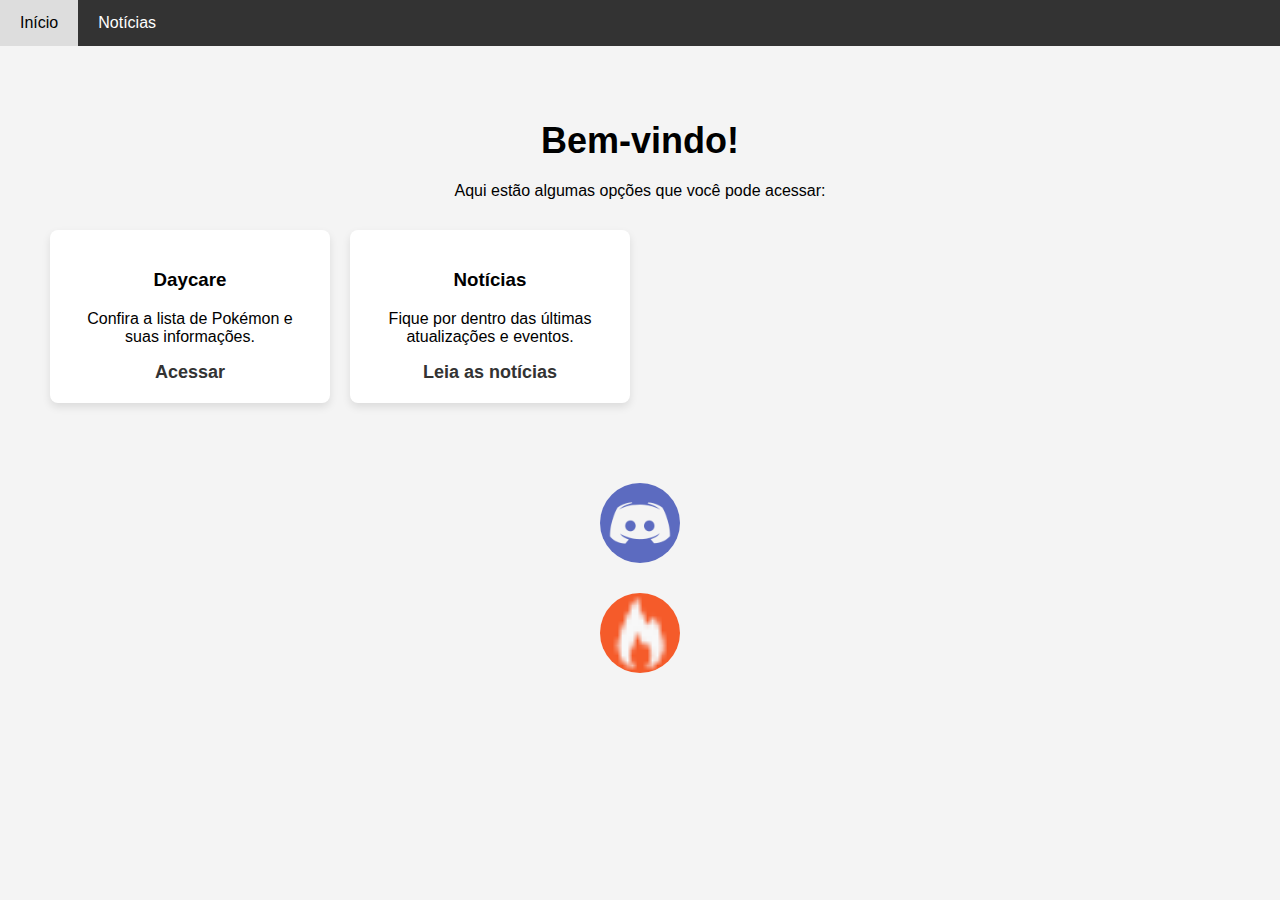
==== index.html @ 7b123d8b "Subir os arquivos do meu site" ====
<!DOCTYPE html>
<html lang="pt-br">
<head>
    <meta charset="UTF-8">
    <meta name="viewport" content="width=device-width, initial-scale=1.0">
    <title>Página Inicial com Opções de Início</title>
    <style>
        body {
            font-family: Arial, sans-serif;
            background-color: #f4f4f4;
            margin: 0;
            padding: 0;
        }

        /* Estilo da barra de navegação */
        .navbar {
            background-color: #333;
            overflow: hidden;
        }

        .navbar a {
            float: left;
            display: block;
            color: white;
            text-align: center;
            padding: 14px 20px;
            text-decoration: none;
        }

        .navbar a:hover {
            background-color: #ddd;
            color: black;
        }

        /* Estilo da página */
        .container {
            text-align: center;
            padding: 50px;
        }

        .container h1 {
            font-size: 36px;
            margin-bottom: 20px;
        }

        .options {
            display: grid;
            grid-template-columns: repeat(auto-fill, minmax(250px, 1fr));
            gap: 20px;
            margin-top: 30px;
        }

        .option-card {
            background-color: #fff;
            padding: 20px;
            border-radius: 8px;
            box-shadow: 0 4px 8px rgba(0, 0, 0, 0.1);
            text-align: center;
        }

        .option-card a {
            text-decoration: none;
            color: #333;
            font-size: 18px;
            font-weight: bold;
            display: block;
            margin-top: 10px;
        }

        .option-card a:hover {
            color: #007BFF;
        }
        .discord-icon {
            width: 80px;
            height: 80px;
            border-radius: 50%;
            margin-top: 30px;
            display: block;
            margin-left: auto;
            margin-right: auto;
            transition: transform 0.3s;
        }

        .discord-icon:hover {
            transform: scale(1.1);
        }

        .pokebro-icon {
            width: 80px;
            height: 80px;
            border-radius: 50%;
            margin-top: 30px;
            display: block;
            margin-left: auto;
            margin-right: auto;
            transition: transform 0.3s;
        }

        .pokebro-icon:hover {
            transform: scale(1.1);
        }
    </style>
</head>
<body>

    <!-- Barra de navegação -->
    <div class="navbar">
        <a href="#inicio">Início</a>
        <a href="#noticias">Notícias</a>
    
       
    </div>

    <!-- Conteúdo da Página Inicial -->
    <div class="container">
        <h1>Bem-vindo!</h1>
        <p>Aqui estão algumas opções que você pode acessar:</p>

        <!-- Opções -->
        <div class="options">
            <div class="option-card">
                <h3>Daycare</h3>
                <p>Confira a lista de Pokémon e suas informações.</p>
                <a href="daycare.html">Acessar</a>
            </div>
            <div class="option-card">
                <h3>Notícias</h3>
                <p>Fique por dentro das últimas atualizações e eventos.</p>
                <a href="noticias.html">Leia as notícias</a>
            </div>
            
    
        </div>
    </div>
    <div class="discord-link">
        <a href="https://discord.gg/TwpkACjs" target="_blank">
            <img src="discord.png" alt="Discord" class="discord-icon">
        </a>
    </div>
    <div class="Pokebro-link">
        <a href="https://www.pokebro.com/" target="_blank">
            <img src="pokebro.png" alt="Pokebro" class="pokebro-icon">
        </a>
    </div>
</div>

<script>
    function searchItems() {
        let input = document.getElementById('searchInput');
        let filter = input.value.toUpperCase();
        let ul = document.getElementById("itemList");
        let li = ul.getElementsByTagName('li');
        
        for (let i = 0; i < li.length; i++) {
            let item = li[i];
            let textValue = item.textContent || item.innerText;
            
            if (textValue.toUpperCase().indexOf(filter) > -1) {
                item.style.display = "";
            } else {
                item.style.display = "none";
            }
        }
    }
</script>

</body>
</html>
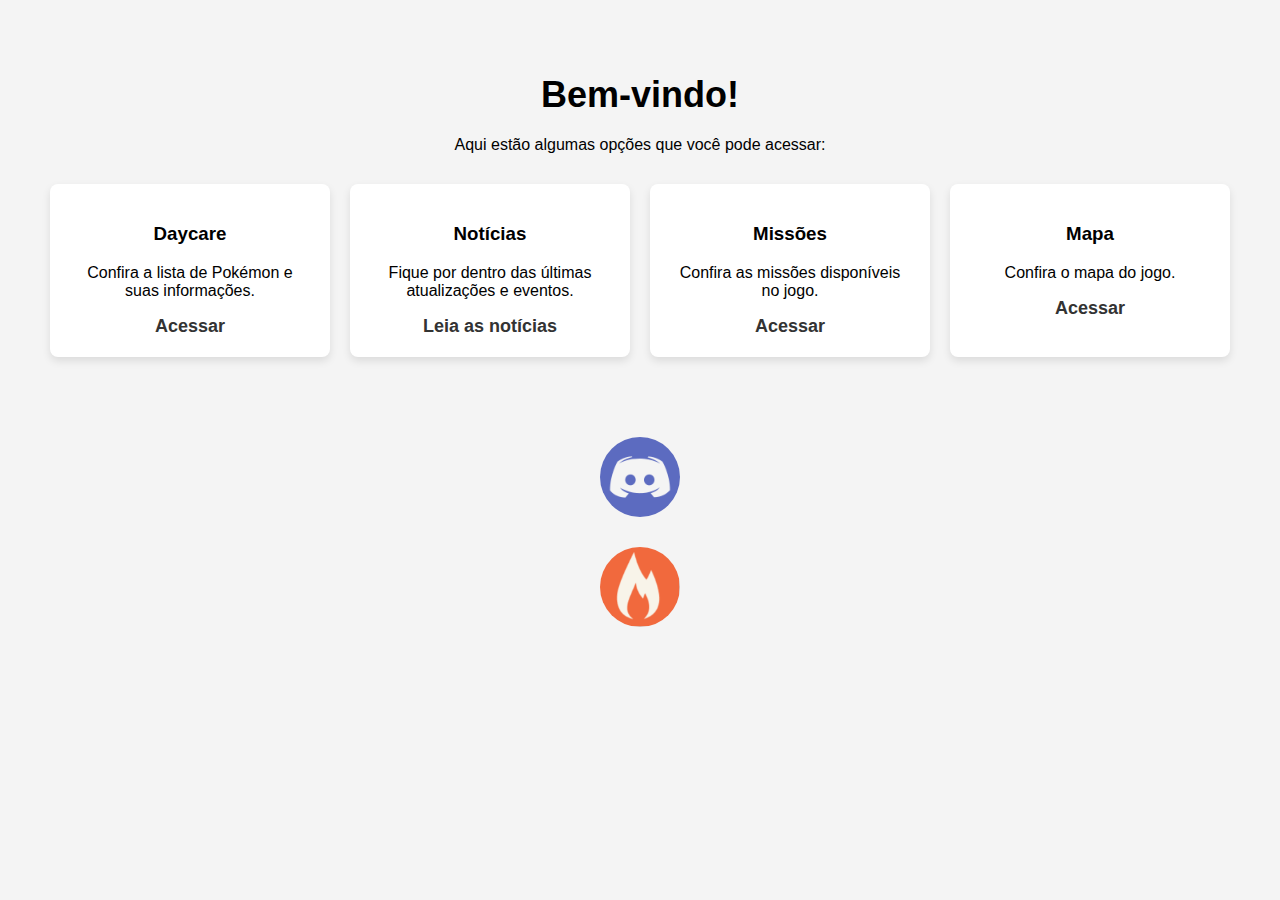
==== commit 8961c0ec: "att" ====
--- a/index.html
+++ b/index.html
@@ -11,6 +11,28 @@
             margin: 0;
             padding: 0;
         }
+
+        body {
+    background-image: url('https://www.pokebro.com/static/img/bg-header.jpg');
+    background-size: cover;
+    background-position: center;
+    background-repeat: no-repeat;
+    min-height: 100vh; /* Garante que o body ocupe toda a altura da tela */
+    display: flex;
+    flex-direction: column;
+}
+
+footer {
+    background-image: url('https://www.pokebro.com/static/img/footer-bg.png');
+    background-size: contain; /* Ajusta o tamanho sem cortar */
+    background-position: center;
+    background-repeat: no-repeat;
+    height: 150px; /* Ajuste conforme necessário */
+    width: 100%;
+    margin-top: auto; /* Mantém o rodapé na parte inferior */
+}
+
+ 
 
         /* Estilo da barra de navegação */
         .navbar {
@@ -103,13 +125,7 @@
 </head>
 <body>
 
-    <!-- Barra de navegação -->
-    <div class="navbar">
-        <a href="#inicio">Início</a>
-        <a href="#noticias">Notícias</a>
-    
-       
-    </div>
+   
 
     <!-- Conteúdo da Página Inicial -->
     <div class="container">
@@ -126,20 +142,30 @@
             <div class="option-card">
                 <h3>Notícias</h3>
                 <p>Fique por dentro das últimas atualizações e eventos.</p>
-                <a href="noticias.html">Leia as notícias</a>
+                <a href="atualizacoes.html">Leia as notícias</a>
+            </div>
+            <div class="option-card">
+                <h3>Missões</h3>
+                <p>Confira as missões disponíveis no jogo.</p>
+                <a href="missoes.html">Acessar</a>
+            </div>
+            <div class="option-card">
+                <h3>Mapa</h3>
+                <p>Confira o mapa do jogo.</p>
+                <a href="mapa.html">Acessar</a>
             </div>
             
     
         </div>
     </div>
     <div class="discord-link">
-        <a href="https://discord.gg/TwpkACjs" target="_blank">
+        <a href="https://discord.gg/Qm38xa5dyx" target="_blank">
             <img src="discord.png" alt="Discord" class="discord-icon">
         </a>
     </div>
     <div class="Pokebro-link">
         <a href="https://www.pokebro.com/" target="_blank">
-            <img src="pokebro.png" alt="Pokebro" class="pokebro-icon">
+            <img src="imagens/pokebro2.png" alt="Pokebro" class="pokebro-icon">
         </a>
     </div>
 </div>
